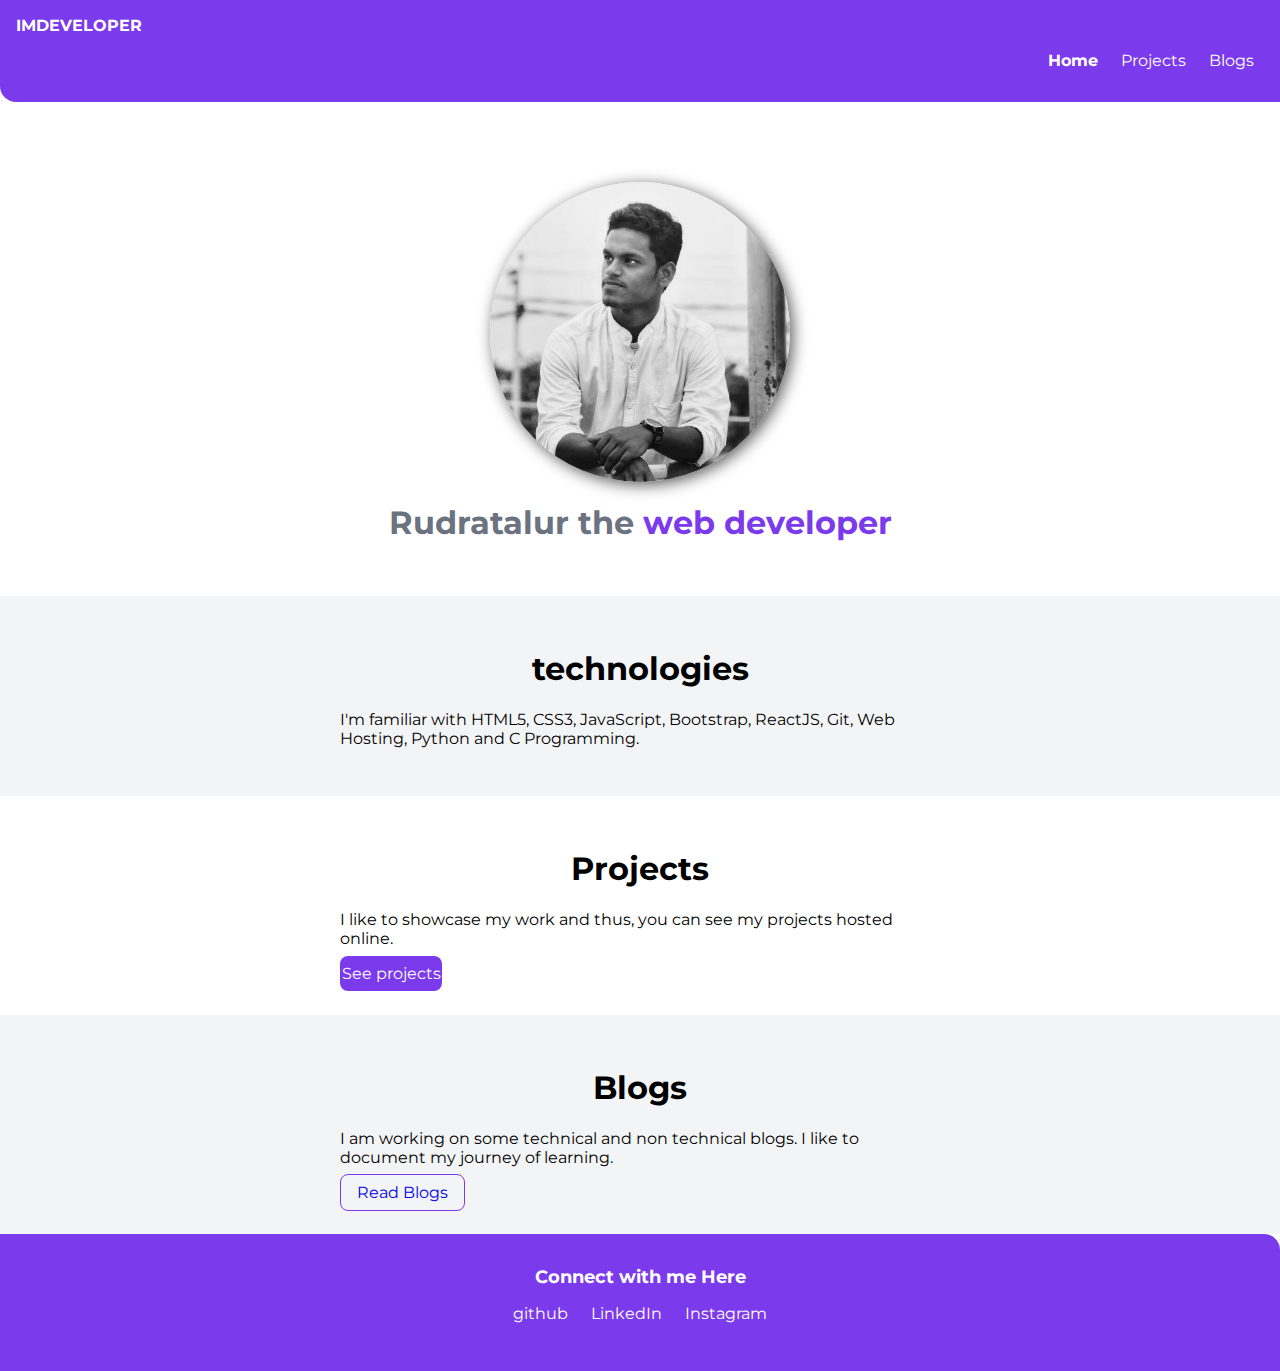
==== index.html @ 2a3a1579 "adding portfolio" ====
<!DOCTYPE html>
<html lang="en">
<head>
    <meta charset="UTF-8">
    <meta http-equiv="X-UA-Compatible" content="IE=edge">
    <meta name="viewport" content="width=device-width, initial-scale=1.0">
    <title>Home || Rudratalur</title>
    <link href="style.css" rel="stylesheet"/>
</head>
<body>
    <nav class="navigation container">
        <div class="nav-brand">IMDEVELOPER</div>
        <ul class="list-non-bullet nav-pills">
            <li class="list-item-inline">
                <a class="link link-active" href="/">Home</a>
            </li>
             <li class="list-item-inline">
                <a class="link" href="project.html">Projects</a>
            </li>
            <li class="list-item-inline">
                <a class="link" href="blogs.html">Blogs</a>
            </li>
        </ul>
    </nav>
    <header class="hero">
        <img class="hero-img" src="/images/Hero.jpg" alt="">
        <h1 class="hero-heading">Rudratalur the <span class="heading-inverted">web developer</span></h1>
    </header>
    <section class="section ow">
        <div class="container container-center">
            <h1>technologies </h1>
        <p>I'm familiar with HTML5, CSS3, JavaScript, Bootstrap, ReactJS, Git, Web Hosting, Python and C Programming.</p>
        </div>
    </section>
    <section class="section">
        <div class="container container-center">
            <h1>Projects</h1>
            <p>I like to showcase my work and thus, you can see my projects hosted online.</p>
            <a class="link link-primary" href="/project.html">See projects</a>
        </div>
    </section>
    <section class="section ow">
        <div class="container container-center">
            <h1>Blogs</h1>
            <p>I am working on some technical and non technical blogs. I like to document my journey of learning.</p>
            <a class="link link-secondary" href="/">Read Blogs</a>
        </div>
    </section>
    <footer class="footer">
        <div class="footer-header">Connect with me Here</div>
        <ul class="social-links list-non-bullet">
            <li class="list-item-inline">
                <a class="link" href="https://github.com/rudratalur">github</a>
            </li>
            <li class="list-item-inline">
                <a class="link" href="https://www.linkedin.com/in/rudraswamy-k-ab26a818b/">LinkedIn </a>
            </li>
            <li class="list-item-inline">
                <a class="link" href="https://www.instagram.com/rudratalur_dk/">Instagram </a>
            </li>
        </ul>
    </footer>

</body>
</html>
---- style.css ----
@import url('https://fonts.googleapis.com/css2?family=Montserrat:ital,wght@1,400;1,700&display=swap');
body{
    font-family: 'Montserrat', sans-serif;
    margin: 0px;
}
hr{
    margin: 2rem 0rem;
}
:root{
    --primary-color: #7C3AED;
    /* --primary-color: #1bbc9b; */
    --off-white: #F3F4F6;
    --dark-gray: #6B7280;
}
.container{
    padding-left: 1rem;
    padding-right: 1rem;
}
.container-center{
    max-width: 600px;
    margin: auto;
}
.link{
    text-decoration: none;
    padding: 00.5rem 0.1rem;
}
 .link-primary{
    background-color: var(--primary-color);
    border-radius: 00.5rem;
    color: white;
} 
.link-secondary{
    text-decoration: none;
    padding: 0.5rem 1rem;
    border: 1px solid var(--primary-color);
    border-radius: 0.5rem;
}
.list-non-bullet{
    list-style: none;
}
.list-item-inline{
    display: inline;
    padding: 0rem 0.5rem;

}
.navigation{
    background-color: var(--primary-color);
    color: white;
    padding: 1rem;
    border-bottom-left-radius: 1rem;
    
}
.navigation .nav-brand{
    font-weight: bold;
}
.navigation .link{
    color: white;
}
.navigation .nav-pills{
    text-align: right;
}
.navigation .link-active{
    font-weight: bold;
}
/* Header part */
.hero{
    margin: auto;
    padding: 2rem;
    padding-top: 5rem;
}

.hero .hero-img{
    margin: auto;
    width: 300px;
    display: flex;
    /* display: block; */
    border-radius: 50%;
    align-self: center;
    box-shadow: rgb(0 0 0 / 65%) 3px 3px 15px 0px;
    /* box-shadow: 2px 2px var(--dark-gray); */
}
.hero .hero-heading{
    color: var(--dark-gray);
    text-align: center;
}
.hero .heading-inverted{
    color: var(--primary-color);
}
/* sections */
.section {
    padding: 2rem;
}
.section h1{
    text-align: center;
}
.ow{
    background-color: var(--off-white);
}
.footer{
    background-color: var(--primary-color);
    padding: 2rem 1rem;
    text-align: center;
    color: white;
    border-top-right-radius: 1rem;
}
.footer .link{
    color: white;
}
.footer .footer-header{
    font-weight: bold;
    font-size: large;

}
.social-links{
    padding-inline-start: 0px;
}
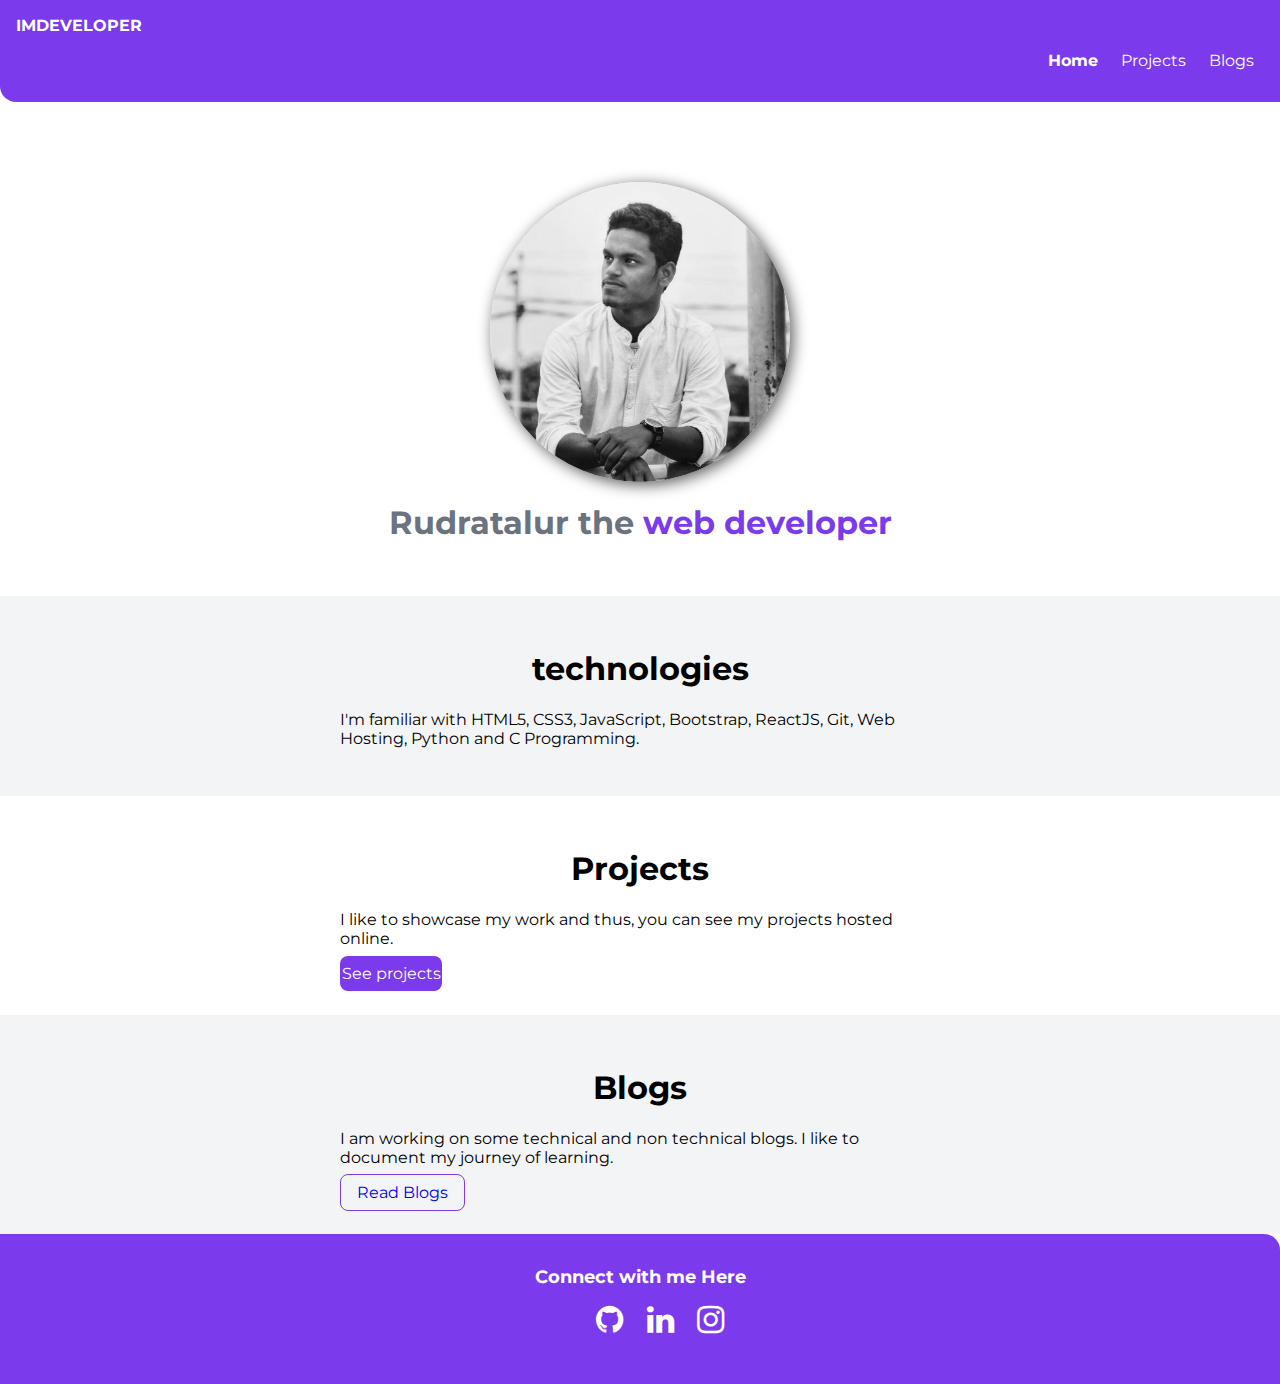
==== commit 7add5c50: "feat: added fevicon" ====
--- a/index.html
+++ b/index.html
@@ -6,6 +6,8 @@
     <meta name="viewport" content="width=device-width, initial-scale=1.0">
     <title>Home || Rudratalur</title>
     <link href="style.css" rel="stylesheet"/>
+    <link href="/images/fevicon.png" rel="shortcut icon" type="image//png">
+    <link rel="stylesheet" href="https://cdnjs.cloudflare.com/ajax/libs/font-awesome/4.7.0/css/font-awesome.min.css">
 </head>
 <body>
     <nav class="navigation container">
@@ -48,17 +50,24 @@
     </section>
     <footer class="footer">
         <div class="footer-header">Connect with me Here</div>
-        <ul class="social-links list-non-bullet">
+        <ul class="link-social list-non-bullet">
             <li class="list-item-inline">
-                <a class="link" href="https://github.com/rudratalur">github</a>
+                <a class="link" href="https://github.com/rudratalur"> <i class="fa fa-github fa-2x "
+                        aria-hidden="true"></i>
+                </a>
             </li>
             <li class="list-item-inline">
-                <a class="link" href="https://www.linkedin.com/in/rudraswamy-k-ab26a818b/">LinkedIn </a>
+                <a class="link" href="https://www.linkedin.com/in/rudraswamy-k-ab26a818b/">
+                    <i class="fa fa-linkedin fa-2x " aria-hidden="true"></i>
+                </a>
             </li>
             <li class="list-item-inline">
-                <a class="link" href="https://www.instagram.com/rudratalur_dk/">Instagram </a>
+                <a class="link" href="https://www.instagram.com/rudratalur_dk/">
+                    <i class="fa icon fa-instagram fa-2x " aria-hidden="true"></i>
+                </a>
             </li>
         </ul>
+        
     </footer>
 
 </body>
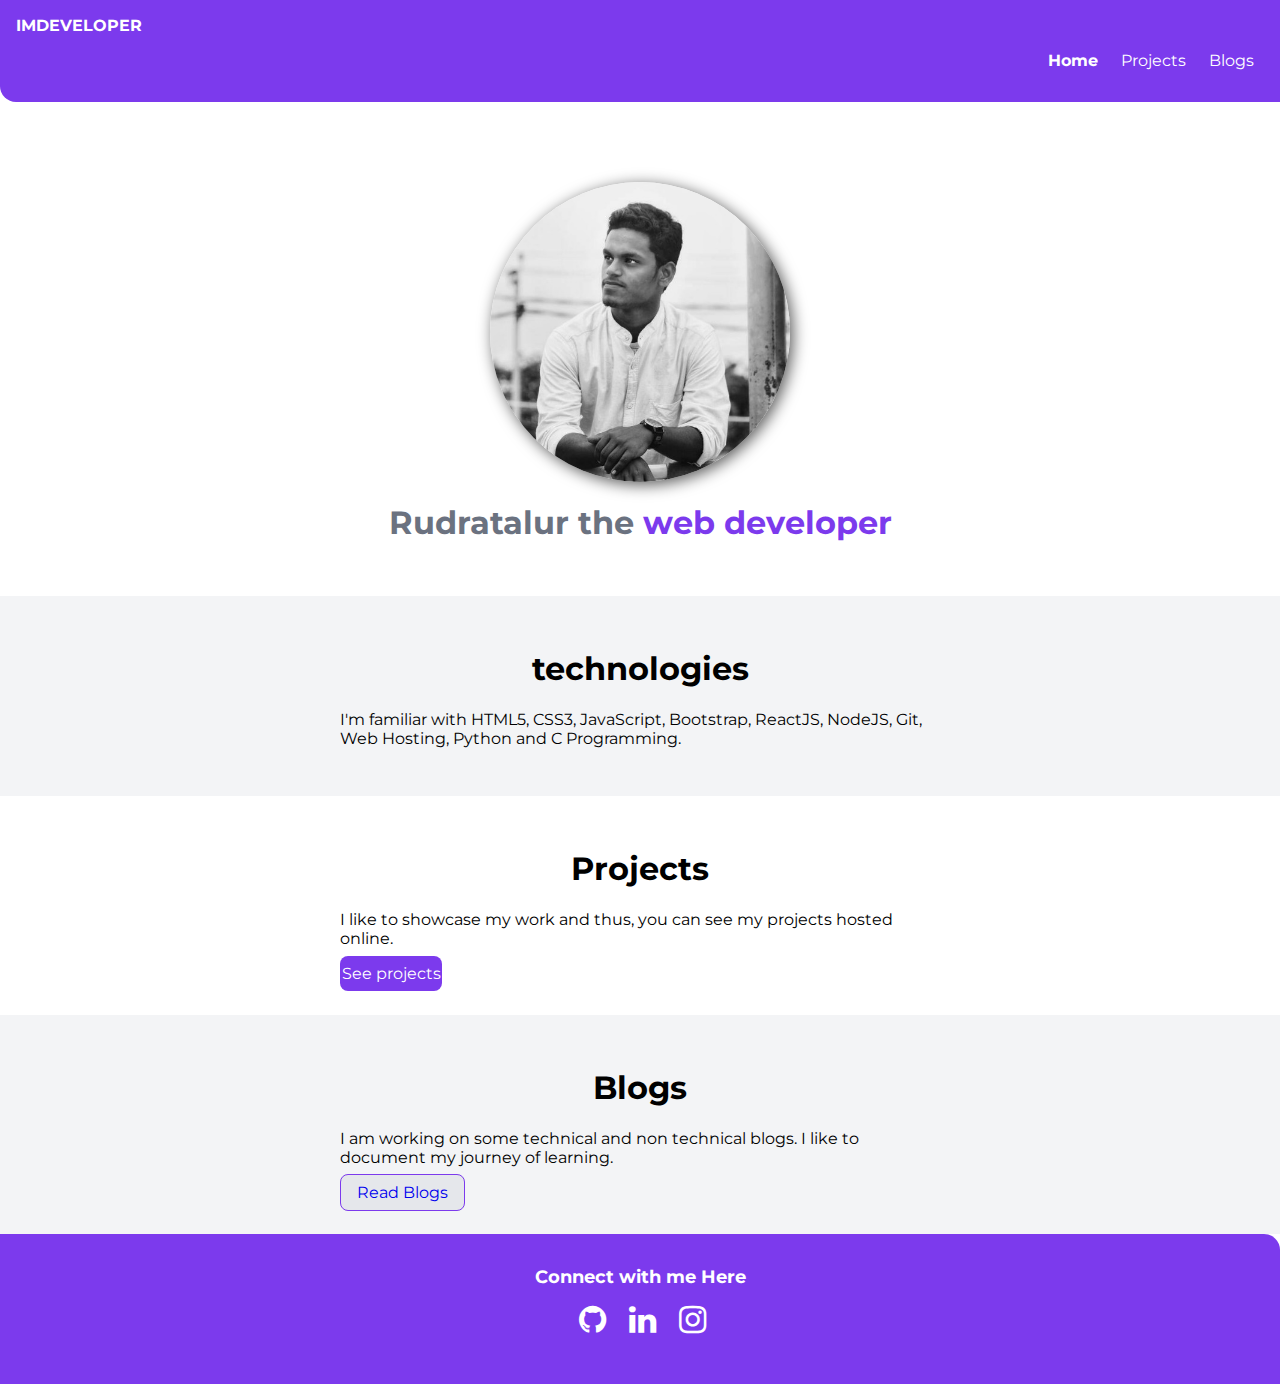
==== commit 27815e1a: "update" ====
--- a/index.html
+++ b/index.html
@@ -31,7 +31,7 @@
     <section class="section ow">
         <div class="container container-center">
             <h1>technologies </h1>
-        <p>I'm familiar with HTML5, CSS3, JavaScript, Bootstrap, ReactJS, Git, Web Hosting, Python and C Programming.</p>
+        <p>I'm familiar with HTML5, CSS3, JavaScript, Bootstrap, ReactJS, NodeJS, Git, Web Hosting, Python and C Programming.</p>
         </div>
     </section>
     <section class="section">
--- a/style.css
+++ b/style.css
@@ -8,7 +8,6 @@
 }
 :root{
     --primary-color: #7C3AED;
-    /* --primary-color: #1bbc9b; */
     --off-white: #F3F4F6;
     --dark-gray: #6B7280;
 }
@@ -34,6 +33,7 @@
     padding: 0.5rem 1rem;
     border: 1px solid var(--primary-color);
     border-radius: 0.5rem;
+    background-color:#E5E7EB ;
 }
 .list-non-bullet{
     list-style: none;
@@ -113,4 +113,12 @@
 }
 .social-links{
     padding-inline-start: 0px;
-}+}
+.link-social{
+    padding-inline: 5px;
+    padding-inline-end: 0px;
+}
+ .link-social .a {
+    border-radius: 50%;
+    height: 100px;
+ } 